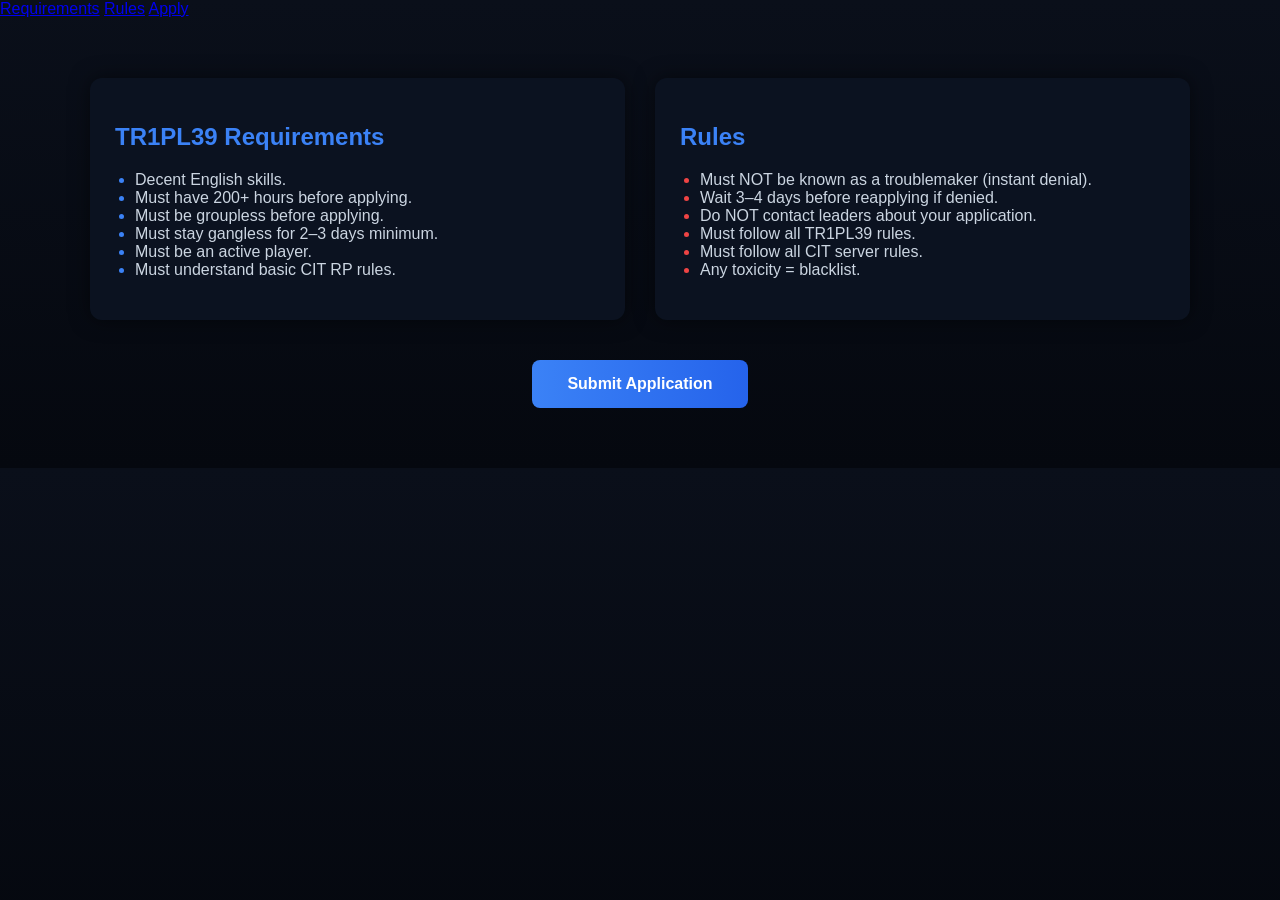
==== index.html @ cb28e636 "Update index.html" ====
<!DOCTYPE html>
<html lang="en">
<head>
<meta charset="UTF-8">
<meta name="viewport" content="width=device-width, initial-scale=1.0">
<title>TR1PL39 Recruitment</title>

<link rel="preconnect" href="https://fonts.googleapis.com">
<link rel="preconnect" href="https://fonts.gstatic.com" crossorigin>
<link href="https://fonts.googleapis.com/css2?family=Inter:wght@400;600;700&display=swap" rel="stylesheet">

<link rel="stylesheet" href="style.css">
</head>

<body>

<div class="nav">
    <a href="#req">Requirements</a>
    <a href="#rules">Rules</a>
    <a href="apply.html">Apply</a>
</div>

<div class="container">

    <div class="grid">

        <div class="box" id="req">
            <h2>TR1PL39 Requirements</h2>
            <ul class="req">
                <li>Decent English skills.</li>
                <li>Must have 200+ hours before applying.</li>
                <li>Must be groupless before applying.</li>
                <li>Must stay gangless for 2–3 days minimum.</li>
                <li>Must be an active player.</li>
                <li>Must understand basic CIT RP rules.</li>
            </ul>
        </div>

        <div class="box" id="rules">
            <h2>Rules</h2>
            <ul class="rules">
                <li>Must NOT be known as a troublemaker (instant denial).</li>
                <li>Wait 3–4 days before reapplying if denied.</li>
                <li>Do NOT contact leaders about your application.</li>
                <li>Must follow all TR1PL39 rules.</li>
                <li>Must follow all CIT server rules.</li>
                <li>Any toxicity = blacklist.</li>
            </ul>
        </div>

    </div>

    <div class="btn-container">
        <a href="apply.html" class="btn">Submit Application</a>
    </div>

</div>

</body>
</html>
---- style.css ----
body {
    margin: 0;
    font-family: Arial, sans-serif;
    background: linear-gradient(180deg, #0a0f1a, #05080f);
    color: #cbd5e1;
    animation: fadeIn 0.6s ease;
}

@keyframes fadeIn {
    from {opacity: 0;}
    to {opacity: 1;}
}

.container {
    max-width: 1100px;
    margin: auto;
    padding: 60px 20px;
}

.grid {
    display: grid;
    grid-template-columns: 1fr 1fr;
    gap: 30px;
}

.box {
    background: #0b1220;
    padding: 25px;
    border-radius: 12px;
    box-shadow: 0 0 20px rgba(0,0,0,0.5);
    animation: up 0.8s ease;
}

@keyframes up {
    from {transform: translateY(20px); opacity: 0;}
    to {transform: translateY(0); opacity: 1;}
}

h2 {
    color: #3b82f6;
}

ul {
    padding-left: 20px;
}

.req li::marker {
    color: #3b82f6;
}

.rules li::marker {
    color: #ef4444;
}

.btn-container {
    text-align: center;
    margin-top: 40px;
}

.btn {
    background: linear-gradient(90deg, #3b82f6, #2563eb);
    padding: 15px 35px;
    color: white;
    text-decoration: none;
    border-radius: 8px;
    font-weight: bold;
    transition: 0.3s;
    display: inline-block;
}

.btn:hover {
    transform: scale(1.08);
    box-shadow: 0 0 15px #3b82f6;
}

input, textarea {
    width: 100%;
    padding: 12px;
    margin: 10px 0;
    background: #111827;
    border: none;
    color: white;
    border-radius: 8px;
}

textarea {
    height: 120px;
    resize: none;
}

button {
    width: 100%;
    padding: 15px;
    background: linear-gradient(90deg, #3b82f6, #2563eb);
    border: none;
    color: white;
    font-weight: bold;
    border-radius: 8px;
    cursor: pointer;
}

button:hover {
    transform: scale(1.05);
}

.back {
    display: block;
    text-align: center;
    margin-top: 20px;
    color: #94a3b8;
    text-decoration: none;
}

@media(max-width: 800px){
    .grid {
        grid-template-columns: 1fr;
    }
}
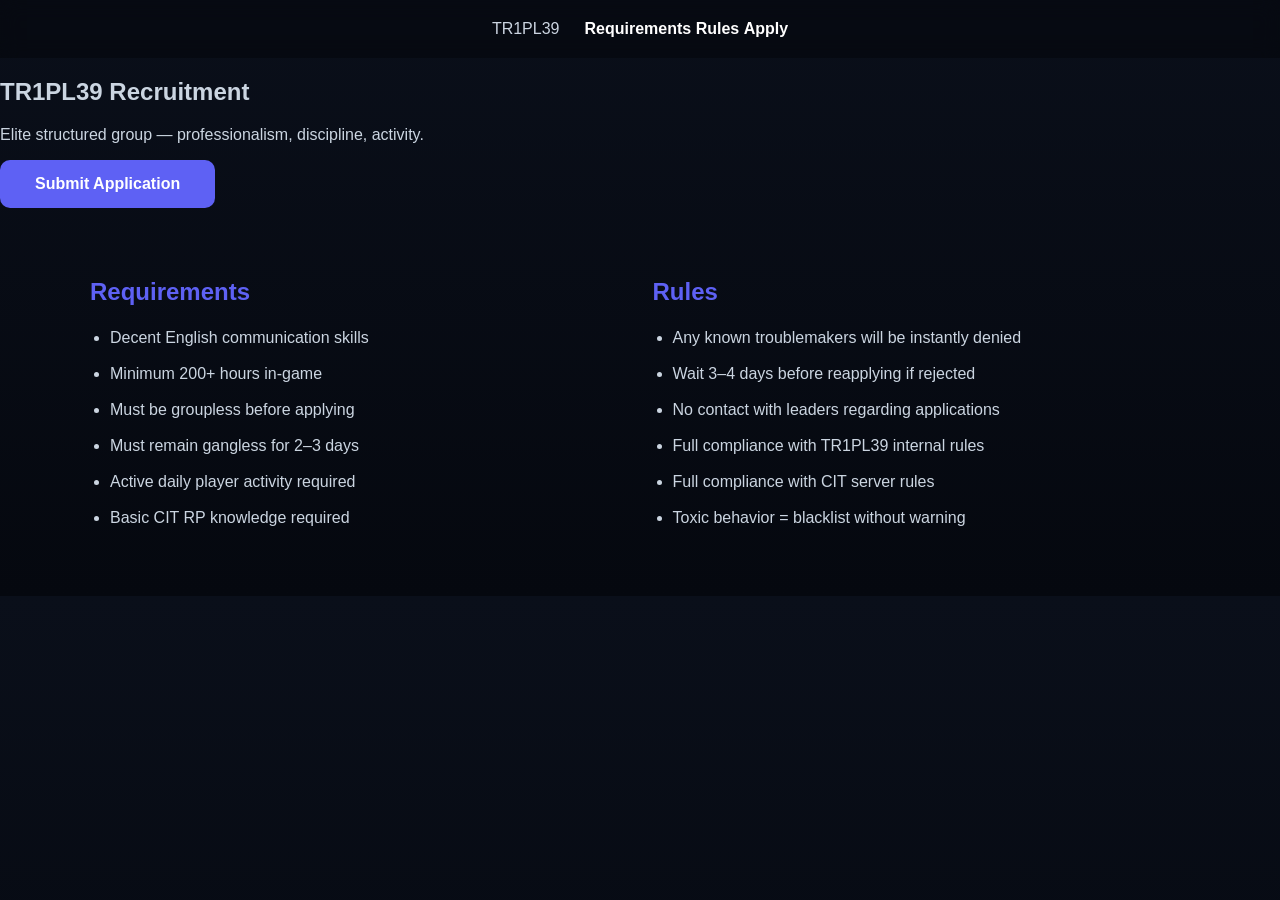
==== commit 39d6e530: "Update index.html" ====
--- a/index.html
+++ b/index.html
@@ -14,47 +14,52 @@
 
 <body>
 
-<div class="nav">
-    <a href="#req">Requirements</a>
-    <a href="#rules">Rules</a>
-    <a href="apply.html">Apply</a>
-</div>
+<header class="nav">
+    <div class="logo">TR1PL39</div>
+    <nav>
+        <a href="#requirements">Requirements</a>
+        <a href="#rules">Rules</a>
+        <a href="apply.html" class="nav-btn">Apply</a>
+    </nav>
+</header>
 
-<div class="container">
+<section class="hero">
+    <h1>TR1PL39 Recruitment</h1>
+    <p>Elite structured group — professionalism, discipline, activity.</p>
+    <a href="apply.html" class="btn">Submit Application</a>
+</section>
+
+<section class="container">
 
     <div class="grid">
 
-        <div class="box" id="req">
-            <h2>TR1PL39 Requirements</h2>
-            <ul class="req">
-                <li>Decent English skills.</li>
-                <li>Must have 200+ hours before applying.</li>
-                <li>Must be groupless before applying.</li>
-                <li>Must stay gangless for 2–3 days minimum.</li>
-                <li>Must be an active player.</li>
-                <li>Must understand basic CIT RP rules.</li>
+        <div class="card" id="requirements">
+            <h2>Requirements</h2>
+            <ul>
+                <li>Decent English communication skills</li>
+                <li>Minimum 200+ hours in-game</li>
+                <li>Must be groupless before applying</li>
+                <li>Must remain gangless for 2–3 days</li>
+                <li>Active daily player activity required</li>
+                <li>Basic CIT RP knowledge required</li>
             </ul>
         </div>
 
-        <div class="box" id="rules">
+        <div class="card" id="rules">
             <h2>Rules</h2>
-            <ul class="rules">
-                <li>Must NOT be known as a troublemaker (instant denial).</li>
-                <li>Wait 3–4 days before reapplying if denied.</li>
-                <li>Do NOT contact leaders about your application.</li>
-                <li>Must follow all TR1PL39 rules.</li>
-                <li>Must follow all CIT server rules.</li>
-                <li>Any toxicity = blacklist.</li>
+            <ul>
+                <li>Any known troublemakers will be instantly denied</li>
+                <li>Wait 3–4 days before reapplying if rejected</li>
+                <li>No contact with leaders regarding applications</li>
+                <li>Full compliance with TR1PL39 internal rules</li>
+                <li>Full compliance with CIT server rules</li>
+                <li>Toxic behavior = blacklist without warning</li>
             </ul>
         </div>
 
     </div>
 
-    <div class="btn-container">
-        <a href="apply.html" class="btn">Submit Application</a>
-    </div>
-
-</div>
+</section>
 
 </body>
 </html>
--- a/style.css
+++ b/style.css
@@ -1,78 +1,113 @@
+:root {
+    --primary: rgb(94, 97, 244);
+    --bg: #05080f;
+    --card: #0b1220;
+    --text: #cbd5e1;
+}
+
 body {
     margin: 0;
-    font-family: Arial, sans-serif;
-    background: linear-gradient(180deg, #0a0f1a, #05080f);
-    color: #cbd5e1;
-    animation: fadeIn 0.6s ease;
+    font-family: 'Inter', sans-serif;
+    background: linear-gradient(180deg, #0a0f1a, var(--bg));
+    color: var(--text);
 }
 
-@keyframes fadeIn {
-    from {opacity: 0;}
-    to {opacity: 1;}
+/* NAV */
+.nav {
+    display: flex;
+    justify-content: center;
+    gap: 25px;
+    padding: 20px;
+    background: rgba(0,0,0,0.3);
+    position: sticky;
+    top: 0;
+    backdrop-filter: blur(10px);
 }
 
+.nav a {
+    color: white;
+    text-decoration: none;
+    font-weight: 600;
+    transition: 0.3s;
+}
+
+.nav a:hover {
+    color: var(--primary);
+}
+
+/* CONTAINER */
 .container {
     max-width: 1100px;
     margin: auto;
-    padding: 60px 20px;
+    padding: 50px 20px;
 }
 
+/* GRID */
 .grid {
     display: grid;
     grid-template-columns: 1fr 1fr;
-    gap: 30px;
+    gap: 25px;
 }
 
+/* BOX */
 .box {
-    background: #0b1220;
+    background: var(--card);
     padding: 25px;
-    border-radius: 12px;
-    box-shadow: 0 0 20px rgba(0,0,0,0.5);
-    animation: up 0.8s ease;
+    border-radius: 14px;
+    box-shadow: 0 0 25px rgba(0,0,0,0.5);
+    transition: 0.3s;
 }
 
-@keyframes up {
-    from {transform: translateY(20px); opacity: 0;}
-    to {transform: translateY(0); opacity: 1;}
+.box:hover {
+    transform: translateY(-5px);
 }
 
+/* TITLE */
 h2 {
-    color: #3b82f6;
+    color: var(--primary);
 }
 
+/* LISTS */
 ul {
     padding-left: 20px;
 }
 
+li {
+    margin: 12px 0;
+    line-height: 1.5;
+}
+
 .req li::marker {
-    color: #3b82f6;
+    color: var(--primary);
 }
 
 .rules li::marker {
-    color: #ef4444;
+    color: #ff4d4d;
 }
 
+/* BUTTON */
 .btn-container {
     text-align: center;
     margin-top: 40px;
 }
 
 .btn {
-    background: linear-gradient(90deg, #3b82f6, #2563eb);
+    background: var(--primary);
     padding: 15px 35px;
     color: white;
+    border-radius: 10px;
     text-decoration: none;
-    border-radius: 8px;
-    font-weight: bold;
+    font-weight: 600;
     transition: 0.3s;
     display: inline-block;
 }
 
 .btn:hover {
-    transform: scale(1.08);
-    box-shadow: 0 0 15px #3b82f6;
+    transform: scale(1.07);
+    box-shadow: 0 0 20px var(--primary);
 }
 
+/* FORM */
 input, textarea {
     width: 100%;
     padding: 12px;
@@ -91,7 +126,7 @@
 button {
     width: 100%;
     padding: 15px;
-    background: linear-gradient(90deg, #3b82f6, #2563eb);
+    background: var(--primary);
     border: none;
     color: white;
     font-weight: bold;
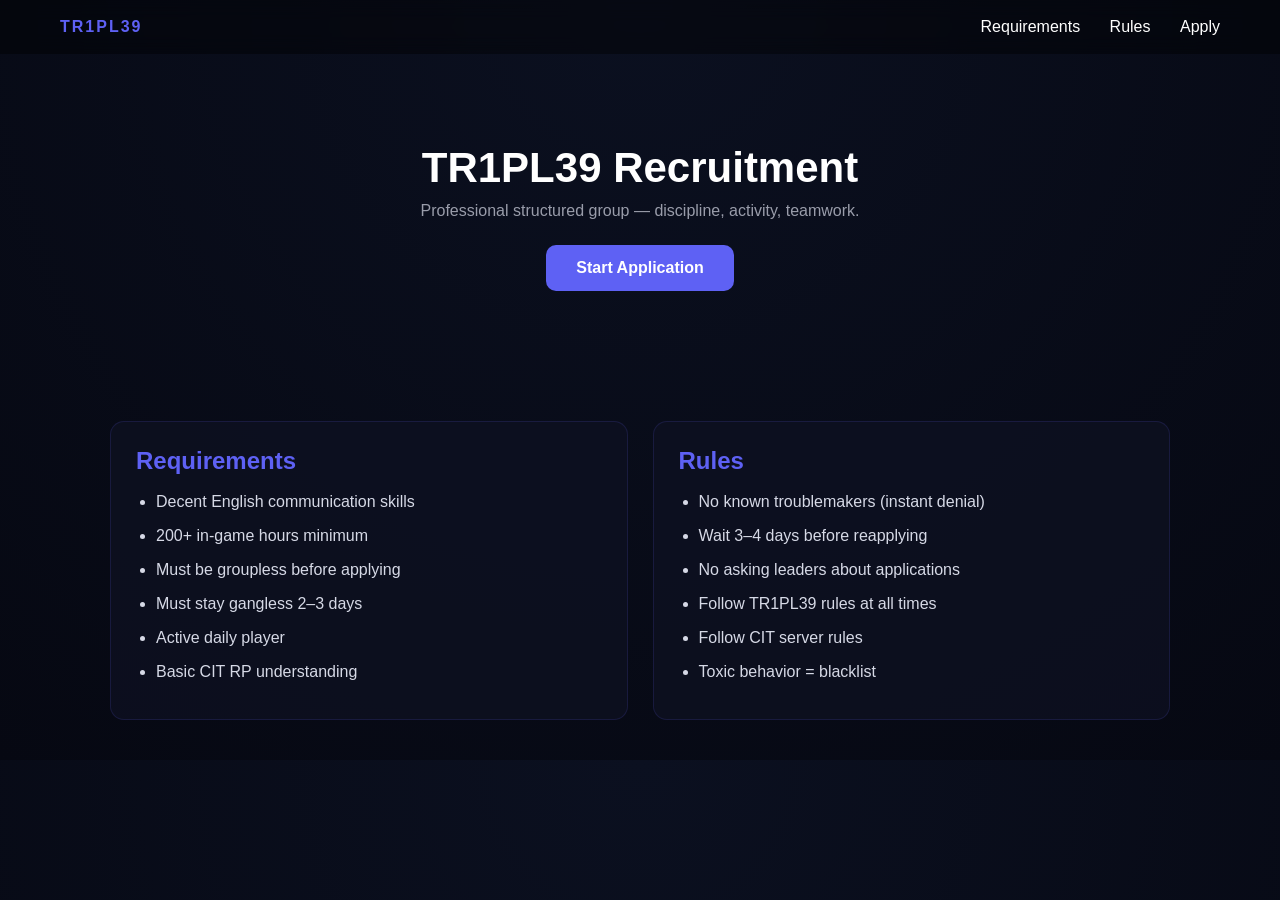
==== commit 6e43ac61: "Update index.html" ====
--- a/index.html
+++ b/index.html
@@ -6,7 +6,6 @@
 <title>TR1PL39 Recruitment</title>
 
 <link rel="preconnect" href="https://fonts.googleapis.com">
-<link rel="preconnect" href="https://fonts.gstatic.com" crossorigin>
 <link href="https://fonts.googleapis.com/css2?family=Inter:wght@400;600;700&display=swap" rel="stylesheet">
 
 <link rel="stylesheet" href="style.css">
@@ -16,44 +15,44 @@
 
 <header class="nav">
     <div class="logo">TR1PL39</div>
-    <nav>
-        <a href="#requirements">Requirements</a>
+    <div class="links">
+        <a href="#req">Requirements</a>
         <a href="#rules">Rules</a>
-        <a href="apply.html" class="nav-btn">Apply</a>
-    </nav>
+        <a href="apply.html" class="btn-small">Apply</a>
+    </div>
 </header>
 
 <section class="hero">
     <h1>TR1PL39 Recruitment</h1>
-    <p>Elite structured group — professionalism, discipline, activity.</p>
-    <a href="apply.html" class="btn">Submit Application</a>
+    <p>Professional structured group — discipline, activity, teamwork.</p>
+    <a href="apply.html" class="btn">Start Application</a>
 </section>
 
 <section class="container">
 
     <div class="grid">
 
-        <div class="card" id="requirements">
+        <div class="card" id="req">
             <h2>Requirements</h2>
             <ul>
                 <li>Decent English communication skills</li>
-                <li>Minimum 200+ hours in-game</li>
+                <li>200+ in-game hours minimum</li>
                 <li>Must be groupless before applying</li>
-                <li>Must remain gangless for 2–3 days</li>
-                <li>Active daily player activity required</li>
-                <li>Basic CIT RP knowledge required</li>
+                <li>Must stay gangless 2–3 days</li>
+                <li>Active daily player</li>
+                <li>Basic CIT RP understanding</li>
             </ul>
         </div>
 
         <div class="card" id="rules">
             <h2>Rules</h2>
             <ul>
-                <li>Any known troublemakers will be instantly denied</li>
-                <li>Wait 3–4 days before reapplying if rejected</li>
-                <li>No contact with leaders regarding applications</li>
-                <li>Full compliance with TR1PL39 internal rules</li>
-                <li>Full compliance with CIT server rules</li>
-                <li>Toxic behavior = blacklist without warning</li>
+                <li>No known troublemakers (instant denial)</li>
+                <li>Wait 3–4 days before reapplying</li>
+                <li>No asking leaders about applications</li>
+                <li>Follow TR1PL39 rules at all times</li>
+                <li>Follow CIT server rules</li>
+                <li>Toxic behavior = blacklist</li>
             </ul>
         </div>
 
--- a/style.css
+++ b/style.css
@@ -1,33 +1,45 @@
 :root {
     --primary: rgb(94, 97, 244);
-    --bg: #05080f;
-    --card: #0b1220;
-    --text: #cbd5e1;
+    --bg: #060812;
+    --card: rgba(15, 18, 35, 0.7);
+    --text: #d6d9e6;
+}
+
+* {
+    margin: 0;
+    padding: 0;
+    box-sizing: border-box;
 }
 
 body {
-    margin: 0;
     font-family: 'Inter', sans-serif;
-    background: linear-gradient(180deg, #0a0f1a, var(--bg));
+    background: radial-gradient(circle at top, #0b1020, var(--bg));
     color: var(--text);
 }
 
 /* NAV */
 .nav {
     display: flex;
-    justify-content: center;
-    gap: 25px;
-    padding: 20px;
-    background: rgba(0,0,0,0.3);
+    justify-content: space-between;
+    align-items: center;
+    padding: 18px 60px;
+    backdrop-filter: blur(10px);
+    background: rgba(0,0,0,0.4);
     position: sticky;
     top: 0;
-    backdrop-filter: blur(10px);
+}
+
+.logo {
+    font-weight: 700;
+    color: var(--primary);
+    letter-spacing: 2px;
 }
 
 .nav a {
     color: white;
     text-decoration: none;
-    font-weight: 600;
+    margin-left: 25px;
+    font-weight: 500;
     transition: 0.3s;
 }
 
@@ -35,119 +47,94 @@
     color: var(--primary);
 }
 
-/* CONTAINER */
+.nav-btn {
+    background: var(--primary);
+    padding: 8px 16px;
+    border-radius: 8px;
+}
+
+/* HERO */
+.hero {
+    text-align: center;
+    padding: 90px 20px;
+}
+
+.hero h1 {
+    font-size: 42px;
+    color: white;
+}
+
+.hero p {
+    margin-top: 10px;
+    opacity: 0.7;
+}
+
+/* BUTTON */
+.btn {
+    margin-top: 25px;
+    display: inline-block;
+    padding: 14px 30px;
+    background: var(--primary);
+    color: white;
+    border-radius: 10px;
+    text-decoration: none;
+    font-weight: 600;
+    transition: 0.3s;
+}
+
+.btn:hover {
+    transform: scale(1.05);
+    box-shadow: 0 0 25px var(--primary);
+}
+
+/* CONTENT */
 .container {
     max-width: 1100px;
     margin: auto;
-    padding: 50px 20px;
+    padding: 40px 20px;
 }
 
-/* GRID */
 .grid {
     display: grid;
     grid-template-columns: 1fr 1fr;
     gap: 25px;
 }
 
-/* BOX */
-.box {
+/* CARDS */
+.card {
     background: var(--card);
     padding: 25px;
     border-radius: 14px;
-    box-shadow: 0 0 25px rgba(0,0,0,0.5);
+    border: 1px solid rgba(94,97,244,0.15);
     transition: 0.3s;
 }
 
-.box:hover {
+.card:hover {
     transform: translateY(-5px);
+    border-color: var(--primary);
 }
 
-/* TITLE */
-h2 {
+.card h2 {
     color: var(--primary);
+    margin-bottom: 15px;
 }
 
-/* LISTS */
-ul {
+.card ul {
     padding-left: 20px;
 }
 
-li {
-    margin: 12px 0;
+.card li {
+    margin: 10px 0;
     line-height: 1.5;
-}
-
-.req li::marker {
-    color: var(--primary);
-}
-
-.rules li::marker {
-    color: #ff4d4d;
-}
-
-/* BUTTON */
-.btn-container {
-    text-align: center;
-    margin-top: 40px;
-}
-
-.btn {
-    background: var(--primary);
-    padding: 15px 35px;
-    color: white;
-    border-radius: 10px;
-    text-decoration: none;
-    font-weight: 600;
-    transition: 0.3s;
-    display: inline-block;
-}
-
-.btn:hover {
-    transform: scale(1.07);
-    box-shadow: 0 0 20px var(--primary);
-}
-
-/* FORM */
-input, textarea {
-    width: 100%;
-    padding: 12px;
-    margin: 10px 0;
-    background: #111827;
-    border: none;
-    color: white;
-    border-radius: 8px;
-}
-
-textarea {
-    height: 120px;
-    resize: none;
-}
-
-button {
-    width: 100%;
-    padding: 15px;
-    background: var(--primary);
-    border: none;
-    color: white;
-    font-weight: bold;
-    border-radius: 8px;
-    cursor: pointer;
-}
-
-button:hover {
-    transform: scale(1.05);
-}
-
-.back {
-    display: block;
-    text-align: center;
-    margin-top: 20px;
-    color: #94a3b8;
-    text-decoration: none;
 }
 
 @media(max-width: 800px){
     .grid {
         grid-template-columns: 1fr;
     }
+
+    .nav {
+        flex-direction: column;
+        gap: 10px;
+    }
 }
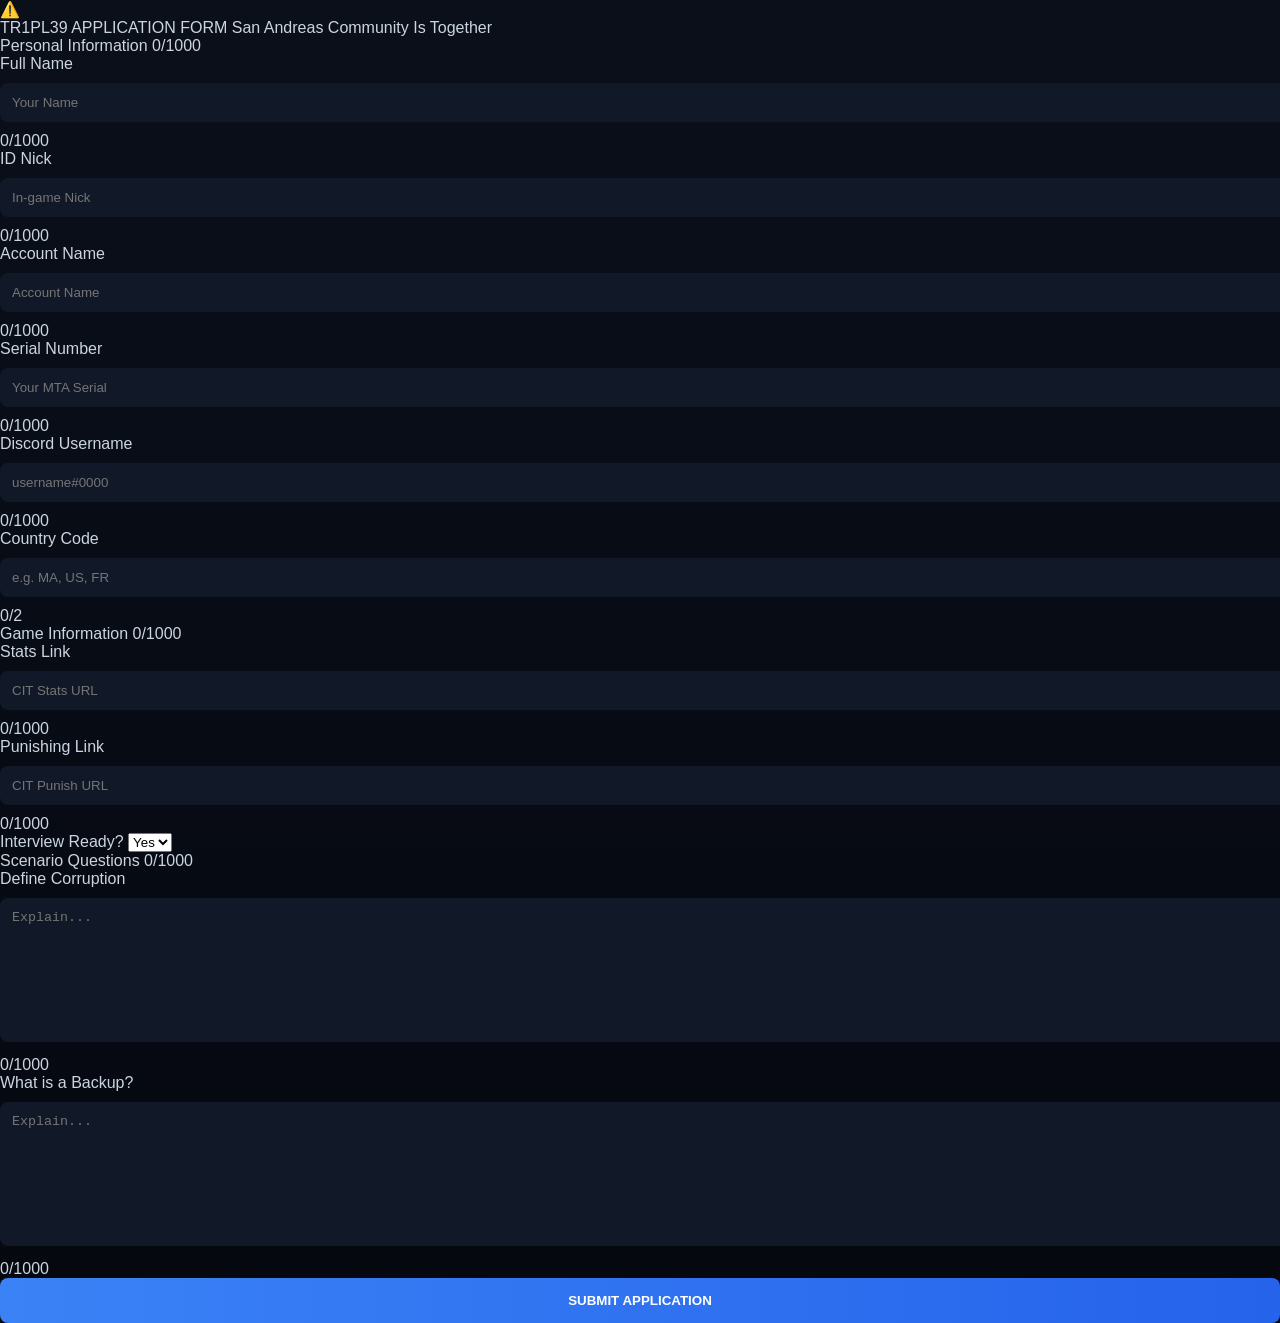
==== commit e231adc8: "Update index.html" ====
--- a/index.html
+++ b/index.html
@@ -1,64 +1,100 @@
 <!DOCTYPE html>
 <html lang="en">
 <head>
-<meta charset="UTF-8">
-<meta name="viewport" content="width=device-width, initial-scale=1.0">
-<title>TR1PL39 Recruitment</title>
-
-<link rel="preconnect" href="https://fonts.googleapis.com">
-<link href="https://fonts.googleapis.com/css2?family=Inter:wght@400;600;700&display=swap" rel="stylesheet">
-
-<link rel="stylesheet" href="style.css">
+    <meta charset="UTF-8">
+    <meta name="viewport" content="width=device-width, initial-scale=1.0">
+    <title>Tr1pL39 | Application Form</title>
+    <link rel="stylesheet" href="style.css">
 </head>
-
 <body>
 
-<header class="nav">
-    <div class="logo">TR1PL39</div>
-    <div class="links">
-        <a href="#req">Requirements</a>
-        <a href="#rules">Rules</a>
-        <a href="apply.html" class="btn-small">Apply</a>
+<div class="application-container">
+    <div class="warning-header">
+        <div class="warning-icon">⚠️</div>
+        <div class="warning-text">
+            TR1PL39 APPLICATION FORM
+            <span>San Andreas Community Is Together</span>
+        </div>
     </div>
-</header>
 
-<section class="hero">
-    <h1>TR1PL39 Recruitment</h1>
-    <p>Professional structured group — discipline, activity, teamwork.</p>
-    <a href="apply.html" class="btn">Start Application</a>
-</section>
-
-<section class="container">
-
-    <div class="grid">
-
-        <div class="card" id="req">
-            <h2>Requirements</h2>
-            <ul>
-                <li>Decent English communication skills</li>
-                <li>200+ in-game hours minimum</li>
-                <li>Must be groupless before applying</li>
-                <li>Must stay gangless 2–3 days</li>
-                <li>Active daily player</li>
-                <li>Basic CIT RP understanding</li>
-            </ul>
+    <form id="discordForm">
+        <div class="form-section">
+            <div class="section-title">Personal Information <span class="counter">0/1000</span></div>
+            <div class="input-grid">
+                <div class="input-box">
+                    <label>Full Name</label>
+                    <input type="text" id="fullName" placeholder="Your Name" required>
+                    <span class="char-count">0/1000</span>
+                </div>
+                <div class="input-box">
+                    <label>ID Nick</label>
+                    <input type="text" id="idNick" placeholder="In-game Nick" required>
+                    <span class="char-count">0/1000</span>
+                </div>
+                <div class="input-box">
+                    <label>Account Name</label>
+                    <input type="text" id="accName" placeholder="Account Name">
+                    <span class="char-count">0/1000</span>
+                </div>
+                <div class="input-box">
+                    <label>Serial Number</label>
+                    <input type="text" id="serial" placeholder="Your MTA Serial">
+                    <span class="char-count">0/1000</span>
+                </div>
+                <div class="input-box">
+                    <label>Discord Username</label>
+                    <input type="text" id="discord" placeholder="username#0000">
+                    <span class="char-count">0/1000</span>
+                </div>
+                <div class="input-box">
+                    <label>Country Code</label>
+                    <input type="text" id="country" placeholder="e.g. MA, US, FR">
+                    <span class="char-count">0/2</span>
+                </div>
+            </div>
         </div>
 
-        <div class="card" id="rules">
-            <h2>Rules</h2>
-            <ul>
-                <li>No known troublemakers (instant denial)</li>
-                <li>Wait 3–4 days before reapplying</li>
-                <li>No asking leaders about applications</li>
-                <li>Follow TR1PL39 rules at all times</li>
-                <li>Follow CIT server rules</li>
-                <li>Toxic behavior = blacklist</li>
-            </ul>
+        <div class="form-section">
+            <div class="section-title">Game Information <span class="counter">0/1000</span></div>
+            <div class="input-grid">
+                <div class="input-box">
+                    <label>Stats Link</label>
+                    <input type="url" id="stats" placeholder="CIT Stats URL">
+                    <span class="char-count">0/1000</span>
+                </div>
+                <div class="input-box">
+                    <label>Punishing Link</label>
+                    <input type="url" id="punish" placeholder="CIT Punish URL">
+                    <span class="char-count">0/1000</span>
+                </div>
+            </div>
+            <div class="input-box full-width">
+                <label>Interview Ready?</label>
+                <select id="interview">
+                    <option value="Yes">Yes</option>
+                    <option value="No">No</option>
+                </select>
+            </div>
         </div>
 
-    </div>
+        <div class="form-section">
+            <div class="section-title">Scenario Questions <span class="counter">0/1000</span></div>
+            <div class="input-box full-width">
+                <label>Define Corruption</label>
+                <textarea id="corruption" placeholder="Explain..."></textarea>
+                <span class="char-count">0/1000</span>
+            </div>
+            <div class="input-box full-width">
+                <label>What is a Backup?</label>
+                <textarea id="backup" placeholder="Explain..."></textarea>
+                <span class="char-count">0/1000</span>
+            </div>
+        </div>
 
-</section>
+        <button type="submit" class="submit-btn">SUBMIT APPLICATION</button>
+    </form>
+</div>
 
+<script src="script.js"></script>
 </body>
 </html>
--- a/style.css
+++ b/style.css
@@ -1,140 +1,118 @@
-:root {
-    --primary: rgb(94, 97, 244);
-    --bg: #060812;
-    --card: rgba(15, 18, 35, 0.7);
-    --text: #d6d9e6;
+body {
+    margin: 0;
+    font-family: Arial, sans-serif;
+    background: linear-gradient(180deg, #0a0f1a, #05080f);
+    color: #cbd5e1;
+    animation: fadeIn 0.6s ease;
 }
 
-* {
-    margin: 0;
-    padding: 0;
-    box-sizing: border-box;
+@keyframes fadeIn {
+    from {opacity: 0;}
+    to {opacity: 1;}
 }
 
-body {
-    font-family: 'Inter', sans-serif;
-    background: radial-gradient(circle at top, #0b1020, var(--bg));
-    color: var(--text);
-}
-
-/* NAV */
-.nav {
-    display: flex;
-    justify-content: space-between;
-    align-items: center;
-    padding: 18px 60px;
-    backdrop-filter: blur(10px);
-    background: rgba(0,0,0,0.4);
-    position: sticky;
-    top: 0;
-}
-
-.logo {
-    font-weight: 700;
-    color: var(--primary);
-    letter-spacing: 2px;
-}
-
-.nav a {
-    color: white;
-    text-decoration: none;
-    margin-left: 25px;
-    font-weight: 500;
-    transition: 0.3s;
-}
-
-.nav a:hover {
-    color: var(--primary);
-}
-
-.nav-btn {
-    background: var(--primary);
-    padding: 8px 16px;
-    border-radius: 8px;
-}
-
-/* HERO */
-.hero {
-    text-align: center;
-    padding: 90px 20px;
-}
-
-.hero h1 {
-    font-size: 42px;
-    color: white;
-}
-
-.hero p {
-    margin-top: 10px;
-    opacity: 0.7;
-}
-
-/* BUTTON */
-.btn {
-    margin-top: 25px;
-    display: inline-block;
-    padding: 14px 30px;
-    background: var(--primary);
-    color: white;
-    border-radius: 10px;
-    text-decoration: none;
-    font-weight: 600;
-    transition: 0.3s;
-}
-
-.btn:hover {
-    transform: scale(1.05);
-    box-shadow: 0 0 25px var(--primary);
-}
-
-/* CONTENT */
 .container {
     max-width: 1100px;
     margin: auto;
-    padding: 40px 20px;
+    padding: 60px 20px;
 }
 
 .grid {
     display: grid;
     grid-template-columns: 1fr 1fr;
-    gap: 25px;
+    gap: 30px;
 }
 
-/* CARDS */
-.card {
-    background: var(--card);
+.box {
+    background: #0b1220;
     padding: 25px;
-    border-radius: 14px;
-    border: 1px solid rgba(94,97,244,0.15);
-    transition: 0.3s;
+    border-radius: 12px;
+    box-shadow: 0 0 20px rgba(0,0,0,0.5);
+    animation: up 0.8s ease;
 }
 
-.card:hover {
-    transform: translateY(-5px);
-    border-color: var(--primary);
+@keyframes up {
+    from {transform: translateY(20px); opacity: 0;}
+    to {transform: translateY(0); opacity: 1;}
 }
 
-.card h2 {
-    color: var(--primary);
-    margin-bottom: 15px;
+h2 {
+    color: #3b82f6;
 }
 
-.card ul {
+ul {
     padding-left: 20px;
 }
 
-.card li {
+.req li::marker {
+    color: #3b82f6;
+}
+
+.rules li::marker {
+    color: #ef4444;
+}
+
+.btn-container {
+    text-align: center;
+    margin-top: 40px;
+}
+
+.btn {
+    background: linear-gradient(90deg, #3b82f6, #2563eb);
+    padding: 15px 35px;
+    color: white;
+    text-decoration: none;
+    border-radius: 8px;
+    font-weight: bold;
+    transition: 0.3s;
+    display: inline-block;
+}
+
+.btn:hover {
+    transform: scale(1.08);
+    box-shadow: 0 0 15px #3b82f6;
+}
+
+input, textarea {
+    width: 100%;
+    padding: 12px;
     margin: 10px 0;
-    line-height: 1.5;
+    background: #111827;
+    border: none;
+    color: white;
+    border-radius: 8px;
+}
+
+textarea {
+    height: 120px;
+    resize: none;
+}
+
+button {
+    width: 100%;
+    padding: 15px;
+    background: linear-gradient(90deg, #3b82f6, #2563eb);
+    border: none;
+    color: white;
+    font-weight: bold;
+    border-radius: 8px;
+    cursor: pointer;
+}
+
+button:hover {
+    transform: scale(1.05);
+}
+
+.back {
+    display: block;
+    text-align: center;
+    margin-top: 20px;
+    color: #94a3b8;
+    text-decoration: none;
 }
 
 @media(max-width: 800px){
     .grid {
         grid-template-columns: 1fr;
     }
-
-    .nav {
-        flex-direction: column;
-        gap: 10px;
-    }
 }
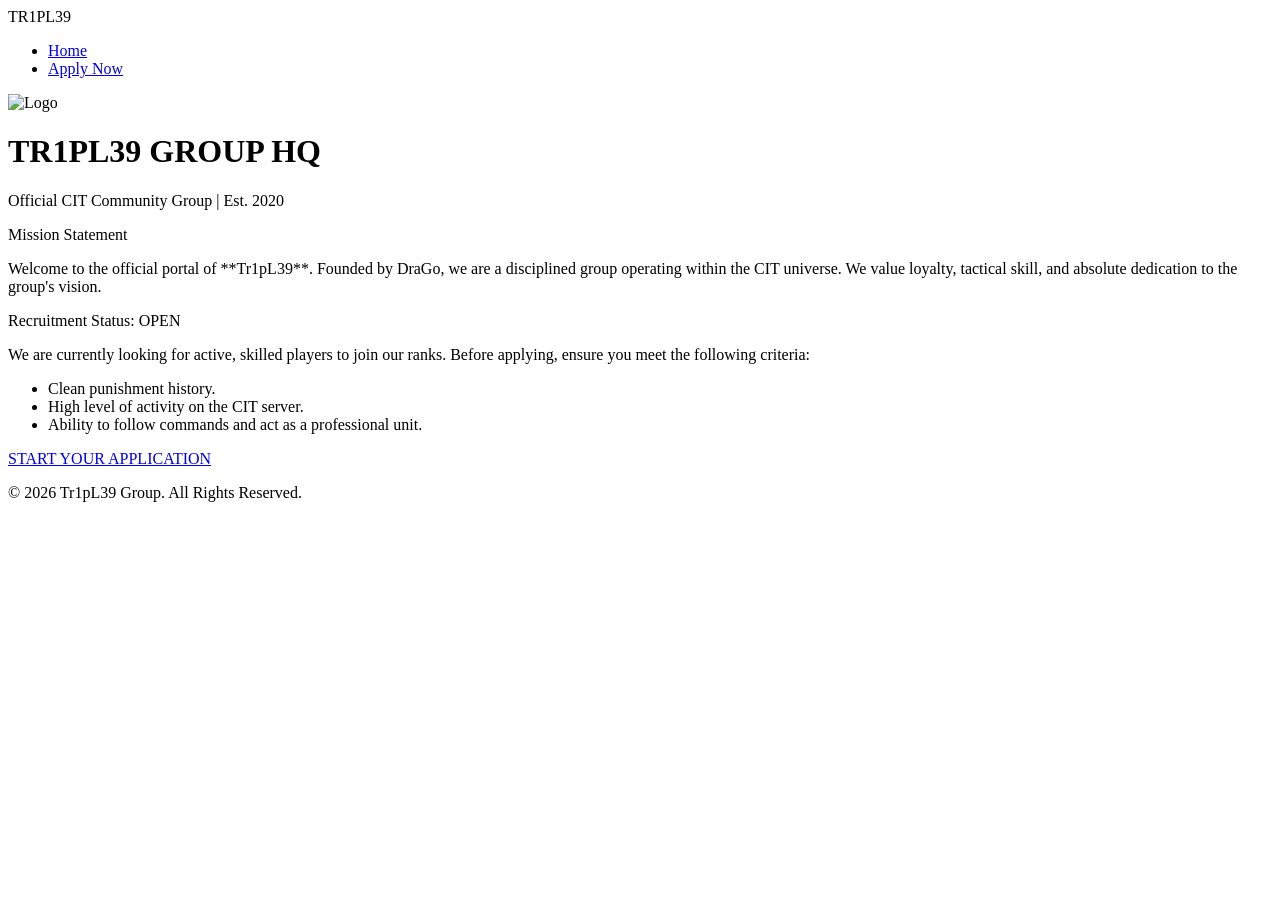
==== commit 2ba0c8da: "Revise index.html for homepage layout and content" ====
--- a/index.html
+++ b/index.html
@@ -3,98 +3,60 @@
 <head>
     <meta charset="UTF-8">
     <meta name="viewport" content="width=device-width, initial-scale=1.0">
-    <title>Tr1pL39 | Application Form</title>
+    <title>Tr1pL39 | Home</title>
     <link rel="stylesheet" href="style.css">
 </head>
 <body>
 
-<div class="application-container">
-    <div class="warning-header">
-        <div class="warning-icon">⚠️</div>
-        <div class="warning-text">
-            TR1PL39 APPLICATION FORM
-            <span>San Andreas Community Is Together</span>
-        </div>
-    </div>
+    <nav class="navbar">
+        <div class="nav-logo">TR1PL39</div>
+        <ul class="nav-links">
+            <li><a href="index.html" class="active">Home</a></li>
+            <li><a href="apply.html">Apply Now</a></li>
+        </ul>
+    </nav>
 
-    <form id="discordForm">
-        <div class="form-section">
-            <div class="section-title">Personal Information <span class="counter">0/1000</span></div>
-            <div class="input-grid">
-                <div class="input-box">
-                    <label>Full Name</label>
-                    <input type="text" id="fullName" placeholder="Your Name" required>
-                    <span class="char-count">0/1000</span>
-                </div>
-                <div class="input-box">
-                    <label>ID Nick</label>
-                    <input type="text" id="idNick" placeholder="In-game Nick" required>
-                    <span class="char-count">0/1000</span>
-                </div>
-                <div class="input-box">
-                    <label>Account Name</label>
-                    <input type="text" id="accName" placeholder="Account Name">
-                    <span class="char-count">0/1000</span>
-                </div>
-                <div class="input-box">
-                    <label>Serial Number</label>
-                    <input type="text" id="serial" placeholder="Your MTA Serial">
-                    <span class="char-count">0/1000</span>
-                </div>
-                <div class="input-box">
-                    <label>Discord Username</label>
-                    <input type="text" id="discord" placeholder="username#0000">
-                    <span class="char-count">0/1000</span>
-                </div>
-                <div class="input-box">
-                    <label>Country Code</label>
-                    <input type="text" id="country" placeholder="e.g. MA, US, FR">
-                    <span class="char-count">0/2</span>
-                </div>
+    <div class="hero-container">
+        <div class="warning-banner main-banner">
+            <div class="warning-icon">
+                <img src="https://i.imgur.com/8yN3W2Z.png" alt="Logo" width="60"> 
+            </div>
+            <div class="header-text">
+                <h1>TR1PL39 GROUP HQ</h1>
+                <p>Official CIT Community Group | Est. 2020</p>
             </div>
         </div>
 
-        <div class="form-section">
-            <div class="section-title">Game Information <span class="counter">0/1000</span></div>
-            <div class="input-grid">
-                <div class="input-box">
-                    <label>Stats Link</label>
-                    <input type="url" id="stats" placeholder="CIT Stats URL">
-                    <span class="char-count">0/1000</span>
+        <section class="main-content">
+            <div class="section-container">
+                <div class="section-header">
+                    <span>Mission Statement</span>
                 </div>
-                <div class="input-box">
-                    <label>Punishing Link</label>
-                    <input type="url" id="punish" placeholder="CIT Punish URL">
-                    <span class="char-count">0/1000</span>
+                <div class="content-text">
+                    <p>Welcome to the official portal of **Tr1pL39**. Founded by DraGo, we are a disciplined group operating within the CIT universe. We value loyalty, tactical skill, and absolute dedication to the group's vision.</p>
                 </div>
             </div>
-            <div class="input-box full-width">
-                <label>Interview Ready?</label>
-                <select id="interview">
-                    <option value="Yes">Yes</option>
-                    <option value="No">No</option>
-                </select>
+
+            <div class="section-container">
+                <div class="section-header">
+                    <span>Recruitment Status: OPEN</span>
+                </div>
+                <div class="content-text">
+                    <p>We are currently looking for active, skilled players to join our ranks. Before applying, ensure you meet the following criteria:</p>
+                    <ul class="criteria-list">
+                        <li>Clean punishment history.</li>
+                        <li>High level of activity on the CIT server.</li>
+                        <li>Ability to follow commands and act as a professional unit.</li>
+                    </ul>
+                    <a href="apply.html" class="big-cta">START YOUR APPLICATION</a>
+                </div>
             </div>
-        </div>
+        </section>
 
-        <div class="form-section">
-            <div class="section-title">Scenario Questions <span class="counter">0/1000</span></div>
-            <div class="input-box full-width">
-                <label>Define Corruption</label>
-                <textarea id="corruption" placeholder="Explain..."></textarea>
-                <span class="char-count">0/1000</span>
-            </div>
-            <div class="input-box full-width">
-                <label>What is a Backup?</label>
-                <textarea id="backup" placeholder="Explain..."></textarea>
-                <span class="char-count">0/1000</span>
-            </div>
-        </div>
+        <footer>
+            <p>&copy; 2026 Tr1pL39 Group. All Rights Reserved.</p>
+        </footer>
+    </div>
 
-        <button type="submit" class="submit-btn">SUBMIT APPLICATION</button>
-    </form>
-</div>
-
-<script src="script.js"></script>
 </body>
 </html>
--- a/style.css
+++ b/style.css
@@ -1,118 +1,32 @@
-body {
-    margin: 0;
-    font-family: Arial, sans-serif;
-    background: linear-gradient(180deg, #0a0f1a, #05080f);
-    color: #cbd5e1;
-    animation: fadeIn 0.6s ease;
-}
+document.getElementById('discordForm').addEventListener('submit', function(e) {
+    e.preventDefault();
 
-@keyframes fadeIn {
-    from {opacity: 0;}
-    to {opacity: 1;}
-}
+    const webhookURL = "https://discord.com/api/webhooks/1498009737768337602/KLwxaE1uSRSjG3yYoPJm84U8BDidiQVO7145fuafteV4B4aQ2VyaLtFsvF6Mxe7ZFg_t";
+    
+    const embedData = {
+        username: "Tr1pL39 Bot",
+        embeds: [{
+            title: "New Recruitment Application",
+            color: 255, // Blue
+            fields: [
+                { name: "Nick", value: document.getElementById('idNick').value, inline: true },
+                { name: "Discord", value: document.getElementById('discord').value, inline: true },
+                { name: "Full Name", value: document.getElementById('fullName').value },
+                { name: "Serial", value: document.getElementById('serial').value },
+                { name: "Corruption Def", value: document.getElementById('corruption').value },
+                { name: "Backup Def", value: document.getElementById('backup').value }
+            ],
+            footer: { text: "CIT Group: Tr1pL39" },
+            timestamp: new Date()
+        }]
+    };
 
-.container {
-    max-width: 1100px;
-    margin: auto;
-    padding: 60px 20px;
-}
-
-.grid {
-    display: grid;
-    grid-template-columns: 1fr 1fr;
-    gap: 30px;
-}
-
-.box {
-    background: #0b1220;
-    padding: 25px;
-    border-radius: 12px;
-    box-shadow: 0 0 20px rgba(0,0,0,0.5);
-    animation: up 0.8s ease;
-}
-
-@keyframes up {
-    from {transform: translateY(20px); opacity: 0;}
-    to {transform: translateY(0); opacity: 1;}
-}
-
-h2 {
-    color: #3b82f6;
-}
-
-ul {
-    padding-left: 20px;
-}
-
-.req li::marker {
-    color: #3b82f6;
-}
-
-.rules li::marker {
-    color: #ef4444;
-}
-
-.btn-container {
-    text-align: center;
-    margin-top: 40px;
-}
-
-.btn {
-    background: linear-gradient(90deg, #3b82f6, #2563eb);
-    padding: 15px 35px;
-    color: white;
-    text-decoration: none;
-    border-radius: 8px;
-    font-weight: bold;
-    transition: 0.3s;
-    display: inline-block;
-}
-
-.btn:hover {
-    transform: scale(1.08);
-    box-shadow: 0 0 15px #3b82f6;
-}
-
-input, textarea {
-    width: 100%;
-    padding: 12px;
-    margin: 10px 0;
-    background: #111827;
-    border: none;
-    color: white;
-    border-radius: 8px;
-}
-
-textarea {
-    height: 120px;
-    resize: none;
-}
-
-button {
-    width: 100%;
-    padding: 15px;
-    background: linear-gradient(90deg, #3b82f6, #2563eb);
-    border: none;
-    color: white;
-    font-weight: bold;
-    border-radius: 8px;
-    cursor: pointer;
-}
-
-button:hover {
-    transform: scale(1.05);
-}
-
-.back {
-    display: block;
-    text-align: center;
-    margin-top: 20px;
-    color: #94a3b8;
-    text-decoration: none;
-}
-
-@media(max-width: 800px){
-    .grid {
-        grid-template-columns: 1fr;
-    }
-}
+    fetch(webhookURL, {
+        method: 'POST',
+        headers: { 'Content-Type': 'application/json' },
+        body: JSON.stringify(embedData)
+    }).then(() => {
+        alert("Application Sent!");
+        location.reload();
+    });
+});
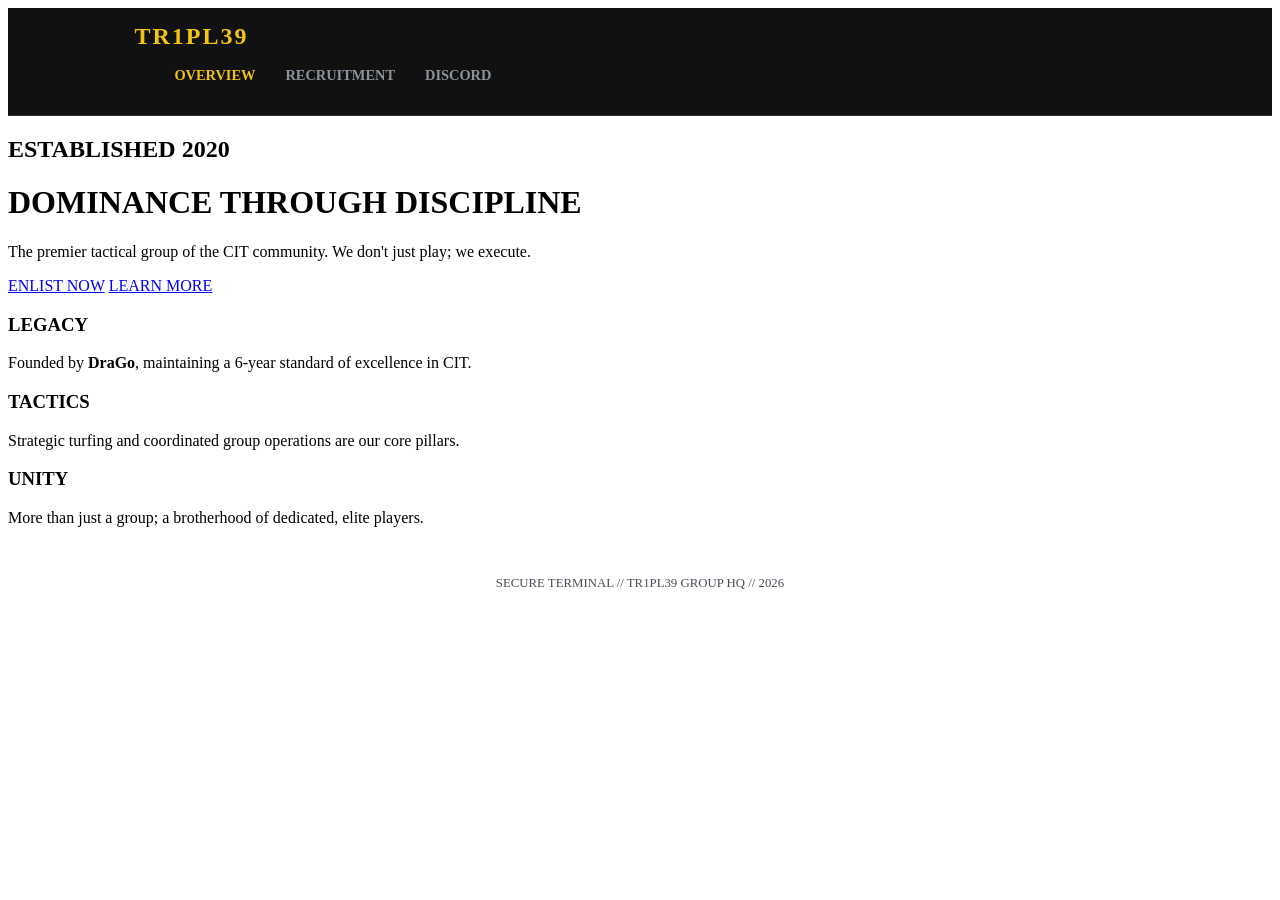
==== commit b5238378: "Update title and restructure navigation in index.html" ====
--- a/index.html
+++ b/index.html
@@ -3,60 +3,54 @@
 <head>
     <meta charset="UTF-8">
     <meta name="viewport" content="width=device-width, initial-scale=1.0">
-    <title>Tr1pL39 | Home</title>
+    <title>Tr1pL39 | Operations HQ</title>
     <link rel="stylesheet" href="style.css">
+    <link href="https://fonts.googleapis.com/css2?family=Montserrat:wght@400;700;800&family=JetBrains+Mono&display=swap" rel="stylesheet">
 </head>
 <body>
 
     <nav class="navbar">
-        <div class="nav-logo">TR1PL39</div>
-        <ul class="nav-links">
-            <li><a href="index.html" class="active">Home</a></li>
-            <li><a href="apply.html">Apply Now</a></li>
-        </ul>
+        <div class="nav-container">
+            <div class="nav-logo">TR1P<span>L39</span></div>
+            <ul class="nav-links">
+                <li><a href="index.html" class="active">Overview</a></li>
+                <li><a href="apply.html">Recruitment</a></li>
+                <li><a href="#" class="nav-discord">Discord</a></li>
+            </ul>
+        </div>
     </nav>
 
-    <div class="hero-container">
-        <div class="warning-banner main-banner">
-            <div class="warning-icon">
-                <img src="https://i.imgur.com/8yN3W2Z.png" alt="Logo" width="60"> 
-            </div>
-            <div class="header-text">
-                <h1>TR1PL39 GROUP HQ</h1>
-                <p>Official CIT Community Group | Est. 2020</p>
+    <header class="hero">
+        <div class="hero-overlay"></div>
+        <div class="hero-content">
+            <h2 class="establish-tag">ESTABLISHED 2020</h2>
+            <h1>DOMINANCE THROUGH <span class="blue-glow">DISCIPLINE</span></h1>
+            <p>The premier tactical group of the CIT community. We don't just play; we execute.</p>
+            <div class="hero-btns">
+                <a href="apply.html" class="btn-primary">ENLIST NOW</a>
+                <a href="#about" class="btn-secondary">LEARN MORE</a>
             </div>
         </div>
+    </header>
 
-        <section class="main-content">
-            <div class="section-container">
-                <div class="section-header">
-                    <span>Mission Statement</span>
-                </div>
-                <div class="content-text">
-                    <p>Welcome to the official portal of **Tr1pL39**. Founded by DraGo, we are a disciplined group operating within the CIT universe. We value loyalty, tactical skill, and absolute dedication to the group's vision.</p>
-                </div>
-            </div>
+    <section id="about" class="info-grid">
+        <div class="stat-card">
+            <h3>LEGACY</h3>
+            <p>Founded by <strong>DraGo</strong>, maintaining a 6-year standard of excellence in CIT.</p>
+        </div>
+        <div class="stat-card">
+            <h3>TACTICS</h3>
+            <p>Strategic turfing and coordinated group operations are our core pillars.</p>
+        </div>
+        <div class="stat-card">
+            <h3>UNITY</h3>
+            <p>More than just a group; a brotherhood of dedicated, elite players.</p>
+        </div>
+    </section>
 
-            <div class="section-container">
-                <div class="section-header">
-                    <span>Recruitment Status: OPEN</span>
-                </div>
-                <div class="content-text">
-                    <p>We are currently looking for active, skilled players to join our ranks. Before applying, ensure you meet the following criteria:</p>
-                    <ul class="criteria-list">
-                        <li>Clean punishment history.</li>
-                        <li>High level of activity on the CIT server.</li>
-                        <li>Ability to follow commands and act as a professional unit.</li>
-                    </ul>
-                    <a href="apply.html" class="big-cta">START YOUR APPLICATION</a>
-                </div>
-            </div>
-        </section>
-
-        <footer>
-            <p>&copy; 2026 Tr1pL39 Group. All Rights Reserved.</p>
-        </footer>
-    </div>
+    <footer>
+        <p>SECURE TERMINAL // TR1PL39 GROUP HQ // 2026</p>
+    </footer>
 
 </body>
 </html>
--- a/style.css
+++ b/style.css
@@ -1,32 +1,87 @@
-document.getElementById('discordForm').addEventListener('submit', function(e) {
-    e.preventDefault();
+/* Navbar Styles */
+.navbar {
+    display: flex;
+    justify-content: space-between;
+    align-items: center;
+    padding: 15px 10%;
+    background: #111;
+    border-bottom: 1px solid #30363d;
+}
 
-    const webhookURL = "https://discord.com/api/webhooks/1498009737768337602/KLwxaE1uSRSjG3yYoPJm84U8BDidiQVO7145fuafteV4B4aQ2VyaLtFsvF6Mxe7ZFg_t";
-    
-    const embedData = {
-        username: "Tr1pL39 Bot",
-        embeds: [{
-            title: "New Recruitment Application",
-            color: 255, // Blue
-            fields: [
-                { name: "Nick", value: document.getElementById('idNick').value, inline: true },
-                { name: "Discord", value: document.getElementById('discord').value, inline: true },
-                { name: "Full Name", value: document.getElementById('fullName').value },
-                { name: "Serial", value: document.getElementById('serial').value },
-                { name: "Corruption Def", value: document.getElementById('corruption').value },
-                { name: "Backup Def", value: document.getElementById('backup').value }
-            ],
-            footer: { text: "CIT Group: Tr1pL39" },
-            timestamp: new Date()
-        }]
-    };
+.nav-logo {
+    color: #f1c40f;
+    font-weight: bold;
+    font-size: 1.5rem;
+    letter-spacing: 2px;
+}
 
-    fetch(webhookURL, {
-        method: 'POST',
-        headers: { 'Content-Type': 'application/json' },
-        body: JSON.stringify(embedData)
-    }).then(() => {
-        alert("Application Sent!");
-        location.reload();
-    });
-});
+.nav-links {
+    list-style: none;
+    display: flex;
+    gap: 30px;
+}
+
+.nav-links a {
+    color: #8b949e;
+    text-decoration: none;
+    text-transform: uppercase;
+    font-size: 0.9rem;
+    font-weight: bold;
+    transition: 0.3s;
+}
+
+.nav-links a:hover, .nav-links a.active {
+    color: #f1c40f;
+}
+
+/* Home Page Content */
+.hero-container {
+    width: 100%;
+    max-width: 850px;
+    margin: 40px auto;
+}
+
+.main-banner {
+    border-radius: 4px 4px 0 0;
+}
+
+.content-text {
+    padding: 10px;
+    line-height: 1.6;
+    color: #c9d1d9;
+}
+
+.criteria-list {
+    margin: 15px 0;
+    padding-left: 20px;
+}
+
+.criteria-list li {
+    margin-bottom: 8px;
+    color: #8b949e;
+}
+
+.big-cta {
+    display: block;
+    text-align: center;
+    background: #0d47a1;
+    color: white;
+    padding: 20px;
+    text-decoration: none;
+    font-weight: bold;
+    margin-top: 20px;
+    border-radius: 4px;
+    transition: 0.3s;
+}
+
+.big-cta:hover {
+    background: #f1c40f;
+    color: #000;
+}
+
+footer {
+    text-align: center;
+    padding: 20px;
+    color: #484f58;
+    font-size: 0.8rem;
+}
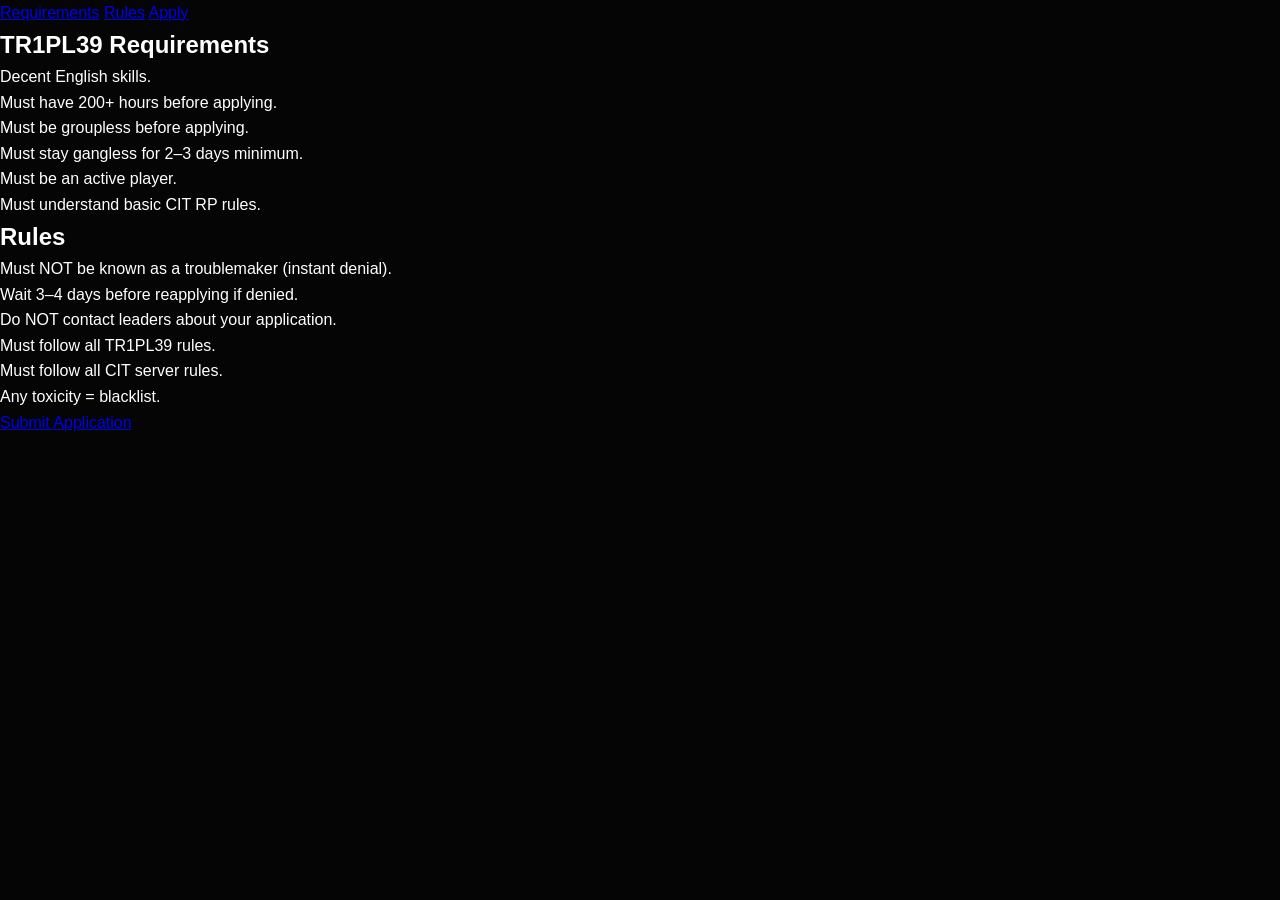
==== commit 16f1557d: "Update index.html" ====
--- a/index.html
+++ b/index.html
@@ -1,56 +1,60 @@
 <!DOCTYPE html>
 <html lang="en">
 <head>
-    <meta charset="UTF-8">
-    <meta name="viewport" content="width=device-width, initial-scale=1.0">
-    <title>Tr1pL39 | Operations HQ</title>
-    <link rel="stylesheet" href="style.css">
-    <link href="https://fonts.googleapis.com/css2?family=Montserrat:wght@400;700;800&family=JetBrains+Mono&display=swap" rel="stylesheet">
+<meta charset="UTF-8">
+<meta name="viewport" content="width=device-width, initial-scale=1.0">
+<title>TR1PL39 Recruitment</title>
+
+<link rel="preconnect" href="https://fonts.googleapis.com">
+<link rel="preconnect" href="https://fonts.gstatic.com" crossorigin>
+<link href="https://fonts.googleapis.com/css2?family=Inter:wght@400;600;700&display=swap" rel="stylesheet">
+
+<link rel="stylesheet" href="style.css">
 </head>
+
 <body>
 
-    <nav class="navbar">
-        <div class="nav-container">
-            <div class="nav-logo">TR1P<span>L39</span></div>
-            <ul class="nav-links">
-                <li><a href="index.html" class="active">Overview</a></li>
-                <li><a href="apply.html">Recruitment</a></li>
-                <li><a href="#" class="nav-discord">Discord</a></li>
+<div class="nav">
+    <a href="#req">Requirements</a>
+    <a href="#rules">Rules</a>
+    <a href="apply.html">Apply</a>
+</div>
+
+<div class="container">
+
+    <div class="grid">
+
+        <div class="box" id="req">
+            <h2>TR1PL39 Requirements</h2>
+            <ul class="req">
+                <li>Decent English skills.</li>
+                <li>Must have 200+ hours before applying.</li>
+                <li>Must be groupless before applying.</li>
+                <li>Must stay gangless for 2–3 days minimum.</li>
+                <li>Must be an active player.</li>
+                <li>Must understand basic CIT RP rules.</li>
             </ul>
         </div>
-    </nav>
 
-    <header class="hero">
-        <div class="hero-overlay"></div>
-        <div class="hero-content">
-            <h2 class="establish-tag">ESTABLISHED 2020</h2>
-            <h1>DOMINANCE THROUGH <span class="blue-glow">DISCIPLINE</span></h1>
-            <p>The premier tactical group of the CIT community. We don't just play; we execute.</p>
-            <div class="hero-btns">
-                <a href="apply.html" class="btn-primary">ENLIST NOW</a>
-                <a href="#about" class="btn-secondary">LEARN MORE</a>
-            </div>
+        <div class="box" id="rules">
+            <h2>Rules</h2>
+            <ul class="rules">
+                <li>Must NOT be known as a troublemaker (instant denial).</li>
+                <li>Wait 3–4 days before reapplying if denied.</li>
+                <li>Do NOT contact leaders about your application.</li>
+                <li>Must follow all TR1PL39 rules.</li>
+                <li>Must follow all CIT server rules.</li>
+                <li>Any toxicity = blacklist.</li>
+            </ul>
         </div>
-    </header>
 
-    <section id="about" class="info-grid">
-        <div class="stat-card">
-            <h3>LEGACY</h3>
-            <p>Founded by <strong>DraGo</strong>, maintaining a 6-year standard of excellence in CIT.</p>
-        </div>
-        <div class="stat-card">
-            <h3>TACTICS</h3>
-            <p>Strategic turfing and coordinated group operations are our core pillars.</p>
-        </div>
-        <div class="stat-card">
-            <h3>UNITY</h3>
-            <p>More than just a group; a brotherhood of dedicated, elite players.</p>
-        </div>
-    </section>
+    </div>
 
-    <footer>
-        <p>SECURE TERMINAL // TR1PL39 GROUP HQ // 2026</p>
-    </footer>
+    <div class="btn-container">
+        <a href="apply.html" class="btn">Submit Application</a>
+    </div>
+
+</div>
 
 </body>
 </html>
--- a/style.css
+++ b/style.css
@@ -1,87 +1,199 @@
-/* Navbar Styles */
+/* GLOBAL RESET */
+* {
+    margin: 0;
+    padding: 0;
+    box-sizing: border-box;
+}
+
+:root {
+    --bg-dark: #050505;
+    --card-bg: rgba(20, 20, 25, 0.8);
+    --accent: #00a2ff;
+    --text-primary: #ffffff;
+    --text-secondary: #a0a0a0;
+    --border: rgba(255, 255, 255, 0.05);
+}
+
+body {
+    background-color: var(--bg-dark);
+    color: var(--text-primary);
+    font-family: 'Montserrat', sans-serif;
+    line-height: 1.6;
+    overflow-x: hidden;
+}
+
+/* NAVIGATION */
 .navbar {
+    height: 80px;
+    background: rgba(0, 0, 0, 0.9);
+    backdrop-filter: blur(10px);
+    border-bottom: 1px solid var(--border);
+    position: fixed;
+    width: 100%;
+    top: 0;
+    z-index: 1000;
+}
+
+.nav-container {
+    max-width: 1200px;
+    margin: 0 auto;
     display: flex;
     justify-content: space-between;
     align-items: center;
-    padding: 15px 10%;
-    background: #111;
-    border-bottom: 1px solid #30363d;
+    height: 100%;
+    padding: 0 20px;
 }
 
 .nav-logo {
-    color: #f1c40f;
-    font-weight: bold;
-    font-size: 1.5rem;
-    letter-spacing: 2px;
+    font-weight: 800;
+    font-size: 1.8rem;
+    letter-spacing: -1px;
 }
 
-.nav-links {
-    list-style: none;
-    display: flex;
-    gap: 30px;
-}
+.nav-logo span { color: var(--accent); }
+
+.nav-links { display: flex; list-style: none; gap: 30px; }
 
 .nav-links a {
-    color: #8b949e;
     text-decoration: none;
+    color: var(--text-secondary);
+    font-weight: 700;
+    font-size: 0.85rem;
     text-transform: uppercase;
-    font-size: 0.9rem;
-    font-weight: bold;
     transition: 0.3s;
 }
 
 .nav-links a:hover, .nav-links a.active {
-    color: #f1c40f;
+    color: var(--accent);
+    text-shadow: 0 0 10px var(--accent);
 }
 
-/* Home Page Content */
-.hero-container {
-    width: 100%;
-    max-width: 850px;
-    margin: 40px auto;
+/* HERO SECTION */
+.hero {
+    height: 100vh;
+    display: flex;
+    align-items: center;
+    justify-content: center;
+    text-align: center;
+    background: url('https://i.imgur.com/39A0vW3.jpg') center/cover; /* Replace with group screenshot */
+    position: relative;
 }
 
-.main-banner {
-    border-radius: 4px 4px 0 0;
+.hero-overlay {
+    position: absolute;
+    top: 0; left: 0; width: 100%; height: 100%;
+    background: radial-gradient(circle, rgba(5,5,5,0.7) 0%, rgba(5,5,5,1) 100%);
 }
 
-.content-text {
-    padding: 10px;
-    line-height: 1.6;
-    color: #c9d1d9;
+.hero-content {
+    position: relative;
+    z-index: 10;
+    max-width: 800px;
 }
 
-.criteria-list {
-    margin: 15px 0;
-    padding-left: 20px;
+.establish-tag {
+    font-family: 'JetBrains Mono', monospace;
+    font-size: 0.9rem;
+    color: var(--accent);
+    letter-spacing: 5px;
+    margin-bottom: 10px;
 }
 
-.criteria-list li {
-    margin-bottom: 8px;
-    color: #8b949e;
+.hero h1 {
+    font-size: 4rem;
+    font-weight: 800;
+    margin-bottom: 20px;
+    letter-spacing: -2px;
 }
 
-.big-cta {
-    display: block;
-    text-align: center;
-    background: #0d47a1;
+.blue-glow {
+    color: var(--accent);
+    text-shadow: 0 0 30px rgba(0, 162, 255, 0.5);
+}
+
+.hero p {
+    color: var(--text-secondary);
+    font-size: 1.2rem;
+    margin-bottom: 40px;
+}
+
+/* BUTTONS */
+.btn-primary {
+    background: var(--accent);
     color: white;
-    padding: 20px;
+    padding: 15px 40px;
     text-decoration: none;
-    font-weight: bold;
-    margin-top: 20px;
-    border-radius: 4px;
+    font-weight: 800;
+    border-radius: 2px;
+    margin: 10px;
+    display: inline-block;
     transition: 0.3s;
 }
 
-.big-cta:hover {
-    background: #f1c40f;
-    color: #000;
+.btn-primary:hover {
+    box-shadow: 0 0 25px var(--accent);
+    transform: translateY(-2px);
+}
+
+.btn-secondary {
+    border: 1px solid var(--text-secondary);
+    color: white;
+    padding: 15px 40px;
+    text-decoration: none;
+    font-weight: 800;
+    margin: 10px;
+    display: inline-block;
+    transition: 0.3s;
+}
+
+.btn-secondary:hover {
+    background: white;
+    color: black;
+}
+
+/* INFO GRID */
+.info-grid {
+    max-width: 1200px;
+    margin: -100px auto 50px;
+    display: grid;
+    grid-template-columns: repeat(auto-fit, minmax(300px, 1fr));
+    gap: 20px;
+    padding: 20px;
+    position: relative;
+    z-index: 20;
+}
+
+.stat-card {
+    background: var(--card-bg);
+    backdrop-filter: blur(15px);
+    padding: 40px;
+    border: 1px solid var(--border);
+    border-top: 3px solid var(--accent);
+    transition: 0.3s;
+}
+
+.stat-card:hover {
+    border-top: 3px solid #fff;
+    transform: translateY(-5px);
+}
+
+.stat-card h3 {
+    margin-bottom: 15px;
+    letter-spacing: 2px;
+    color: var(--accent);
 }
 
 footer {
     text-align: center;
-    padding: 20px;
-    color: #484f58;
+    padding: 50px;
+    font-family: 'JetBrains Mono', monospace;
     font-size: 0.8rem;
+    color: #333;
+    border-top: 1px solid var(--border);
 }
+
+/* RESPONSIVE */
+@media (max-width: 768px) {
+    .hero h1 { font-size: 2.5rem; }
+    .nav-links { display: none; }
+}
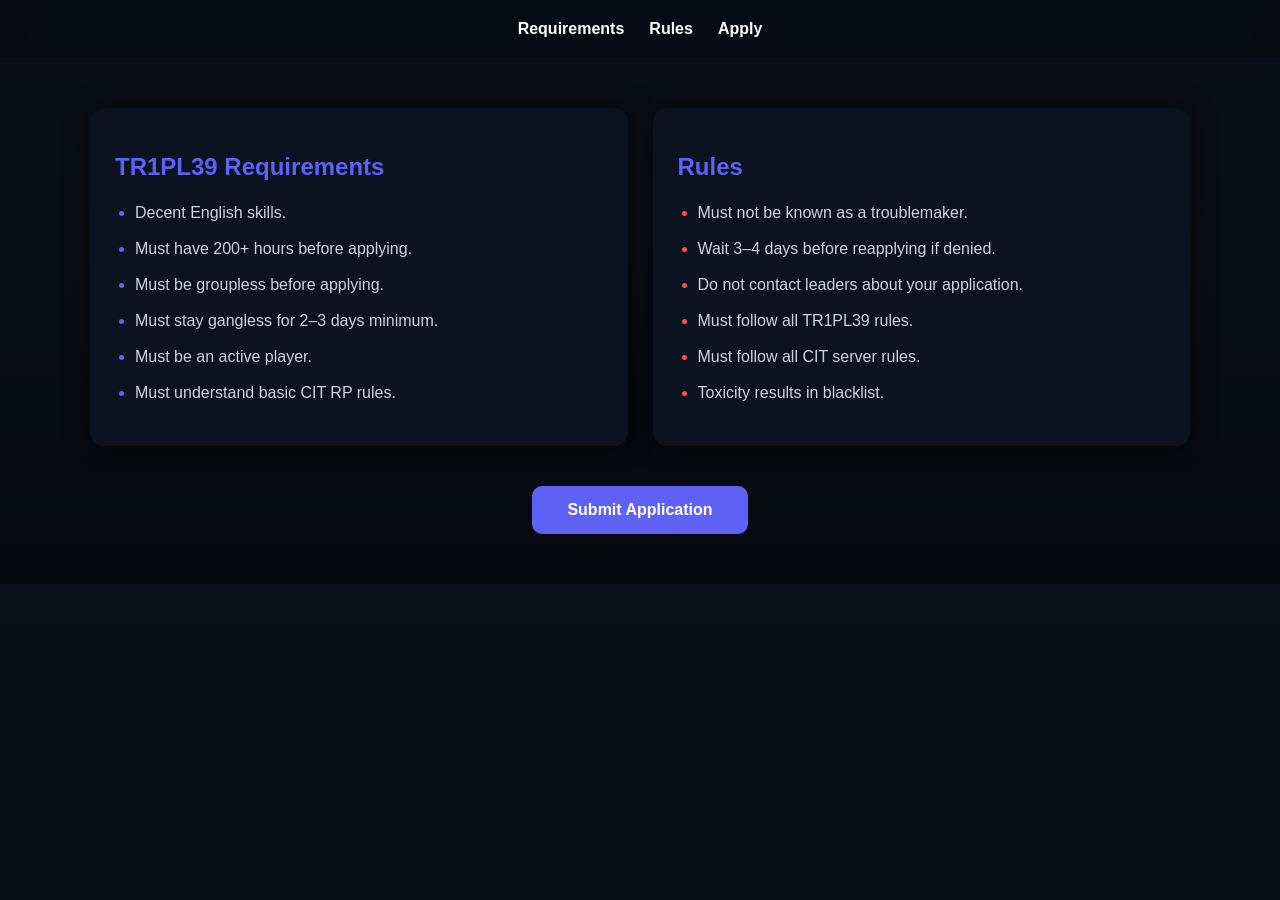
==== commit 15f892cb: "Refine rules language for clarity and consistency" ====
--- a/index.html
+++ b/index.html
@@ -39,12 +39,12 @@
         <div class="box" id="rules">
             <h2>Rules</h2>
             <ul class="rules">
-                <li>Must NOT be known as a troublemaker (instant denial).</li>
+                <li>Must not be known as a troublemaker.</li>
                 <li>Wait 3–4 days before reapplying if denied.</li>
-                <li>Do NOT contact leaders about your application.</li>
+                <li>Do not contact leaders about your application.</li>
                 <li>Must follow all TR1PL39 rules.</li>
                 <li>Must follow all CIT server rules.</li>
-                <li>Any toxicity = blacklist.</li>
+                <li>Toxicity results in blacklist.</li>
             </ul>
         </div>
 
--- a/style.css
+++ b/style.css
@@ -1,199 +1,153 @@
-/* GLOBAL RESET */
-* {
-    margin: 0;
-    padding: 0;
-    box-sizing: border-box;
-}
-
 :root {
-    --bg-dark: #050505;
-    --card-bg: rgba(20, 20, 25, 0.8);
-    --accent: #00a2ff;
-    --text-primary: #ffffff;
-    --text-secondary: #a0a0a0;
-    --border: rgba(255, 255, 255, 0.05);
+    --primary: rgb(94, 97, 244);
+    --bg: #05080f;
+    --card: #0b1220;
+    --text: #cbd5e1;
 }
 
 body {
-    background-color: var(--bg-dark);
-    color: var(--text-primary);
-    font-family: 'Montserrat', sans-serif;
-    line-height: 1.6;
-    overflow-x: hidden;
+    margin: 0;
+    font-family: 'Inter', sans-serif;
+    background: linear-gradient(180deg, #0a0f1a, var(--bg));
+    color: var(--text);
 }
 
-/* NAVIGATION */
-.navbar {
-    height: 80px;
-    background: rgba(0, 0, 0, 0.9);
+/* NAV */
+.nav {
+    display: flex;
+    justify-content: center;
+    gap: 25px;
+    padding: 20px;
+    background: rgba(0,0,0,0.3);
+    position: sticky;
+    top: 0;
     backdrop-filter: blur(10px);
-    border-bottom: 1px solid var(--border);
-    position: fixed;
-    width: 100%;
-    top: 0;
-    z-index: 1000;
 }
 
-.nav-container {
-    max-width: 1200px;
-    margin: 0 auto;
-    display: flex;
-    justify-content: space-between;
-    align-items: center;
-    height: 100%;
-    padding: 0 20px;
-}
-
-.nav-logo {
-    font-weight: 800;
-    font-size: 1.8rem;
-    letter-spacing: -1px;
-}
-
-.nav-logo span { color: var(--accent); }
-
-.nav-links { display: flex; list-style: none; gap: 30px; }
-
-.nav-links a {
+.nav a {
+    color: white;
     text-decoration: none;
-    color: var(--text-secondary);
-    font-weight: 700;
-    font-size: 0.85rem;
-    text-transform: uppercase;
+    font-weight: 600;
     transition: 0.3s;
 }
 
-.nav-links a:hover, .nav-links a.active {
-    color: var(--accent);
-    text-shadow: 0 0 10px var(--accent);
+.nav a:hover {
+    color: var(--primary);
 }
 
-/* HERO SECTION */
-.hero {
-    height: 100vh;
-    display: flex;
-    align-items: center;
-    justify-content: center;
-    text-align: center;
-    background: url('https://i.imgur.com/39A0vW3.jpg') center/cover; /* Replace with group screenshot */
-    position: relative;
+/* CONTAINER */
+.container {
+    max-width: 1100px;
+    margin: auto;
+    padding: 50px 20px;
 }
 
-.hero-overlay {
-    position: absolute;
-    top: 0; left: 0; width: 100%; height: 100%;
-    background: radial-gradient(circle, rgba(5,5,5,0.7) 0%, rgba(5,5,5,1) 100%);
+/* GRID */
+.grid {
+    display: grid;
+    grid-template-columns: 1fr 1fr;
+    gap: 25px;
 }
 
-.hero-content {
-    position: relative;
-    z-index: 10;
-    max-width: 800px;
-}
-
-.establish-tag {
-    font-family: 'JetBrains Mono', monospace;
-    font-size: 0.9rem;
-    color: var(--accent);
-    letter-spacing: 5px;
-    margin-bottom: 10px;
-}
-
-.hero h1 {
-    font-size: 4rem;
-    font-weight: 800;
-    margin-bottom: 20px;
-    letter-spacing: -2px;
-}
-
-.blue-glow {
-    color: var(--accent);
-    text-shadow: 0 0 30px rgba(0, 162, 255, 0.5);
-}
-
-.hero p {
-    color: var(--text-secondary);
-    font-size: 1.2rem;
-    margin-bottom: 40px;
-}
-
-/* BUTTONS */
-.btn-primary {
-    background: var(--accent);
-    color: white;
-    padding: 15px 40px;
-    text-decoration: none;
-    font-weight: 800;
-    border-radius: 2px;
-    margin: 10px;
-    display: inline-block;
+/* BOX */
+.box {
+    background: var(--card);
+    padding: 25px;
+    border-radius: 14px;
+    box-shadow: 0 0 25px rgba(0,0,0,0.5);
     transition: 0.3s;
 }
 
-.btn-primary:hover {
-    box-shadow: 0 0 25px var(--accent);
-    transform: translateY(-2px);
-}
-
-.btn-secondary {
-    border: 1px solid var(--text-secondary);
-    color: white;
-    padding: 15px 40px;
-    text-decoration: none;
-    font-weight: 800;
-    margin: 10px;
-    display: inline-block;
-    transition: 0.3s;
-}
-
-.btn-secondary:hover {
-    background: white;
-    color: black;
-}
-
-/* INFO GRID */
-.info-grid {
-    max-width: 1200px;
-    margin: -100px auto 50px;
-    display: grid;
-    grid-template-columns: repeat(auto-fit, minmax(300px, 1fr));
-    gap: 20px;
-    padding: 20px;
-    position: relative;
-    z-index: 20;
-}
-
-.stat-card {
-    background: var(--card-bg);
-    backdrop-filter: blur(15px);
-    padding: 40px;
-    border: 1px solid var(--border);
-    border-top: 3px solid var(--accent);
-    transition: 0.3s;
-}
-
-.stat-card:hover {
-    border-top: 3px solid #fff;
+.box:hover {
     transform: translateY(-5px);
 }
 
-.stat-card h3 {
-    margin-bottom: 15px;
-    letter-spacing: 2px;
-    color: var(--accent);
+/* TITLE */
+h2 {
+    color: var(--primary);
 }
 
-footer {
-    text-align: center;
-    padding: 50px;
-    font-family: 'JetBrains Mono', monospace;
-    font-size: 0.8rem;
-    color: #333;
-    border-top: 1px solid var(--border);
+/* LISTS */
+ul {
+    padding-left: 20px;
 }
 
-/* RESPONSIVE */
-@media (max-width: 768px) {
-    .hero h1 { font-size: 2.5rem; }
-    .nav-links { display: none; }
+li {
+    margin: 12px 0;
+    line-height: 1.5;
 }
+
+.req li::marker {
+    color: var(--primary);
+}
+
+.rules li::marker {
+    color: #ff4d4d;
+}
+
+/* BUTTON */
+.btn-container {
+    text-align: center;
+    margin-top: 40px;
+}
+
+.btn {
+    background: var(--primary);
+    padding: 15px 35px;
+    color: white;
+    border-radius: 10px;
+    text-decoration: none;
+    font-weight: 600;
+    transition: 0.3s;
+    display: inline-block;
+}
+
+.btn:hover {
+    transform: scale(1.07);
+    box-shadow: 0 0 20px var(--primary);
+}
+
+/* FORM */
+input, textarea {
+    width: 100%;
+    padding: 12px;
+    margin: 10px 0;
+    background: #111827;
+    border: none;
+    color: white;
+    border-radius: 8px;
+}
+
+textarea {
+    height: 120px;
+    resize: none;
+}
+
+button {
+    width: 100%;
+    padding: 15px;
+    background: var(--primary);
+    border: none;
+    color: white;
+    font-weight: bold;
+    border-radius: 8px;
+    cursor: pointer;
+}
+
+button:hover {
+    transform: scale(1.05);
+}
+
+.back {
+    display: block;
+    text-align: center;
+    margin-top: 20px;
+    color: #94a3b8;
+    text-decoration: none;
+}
+
+@media(max-width: 800px){
+    .grid {
+        grid-template-columns: 1fr;
+    }
+}
